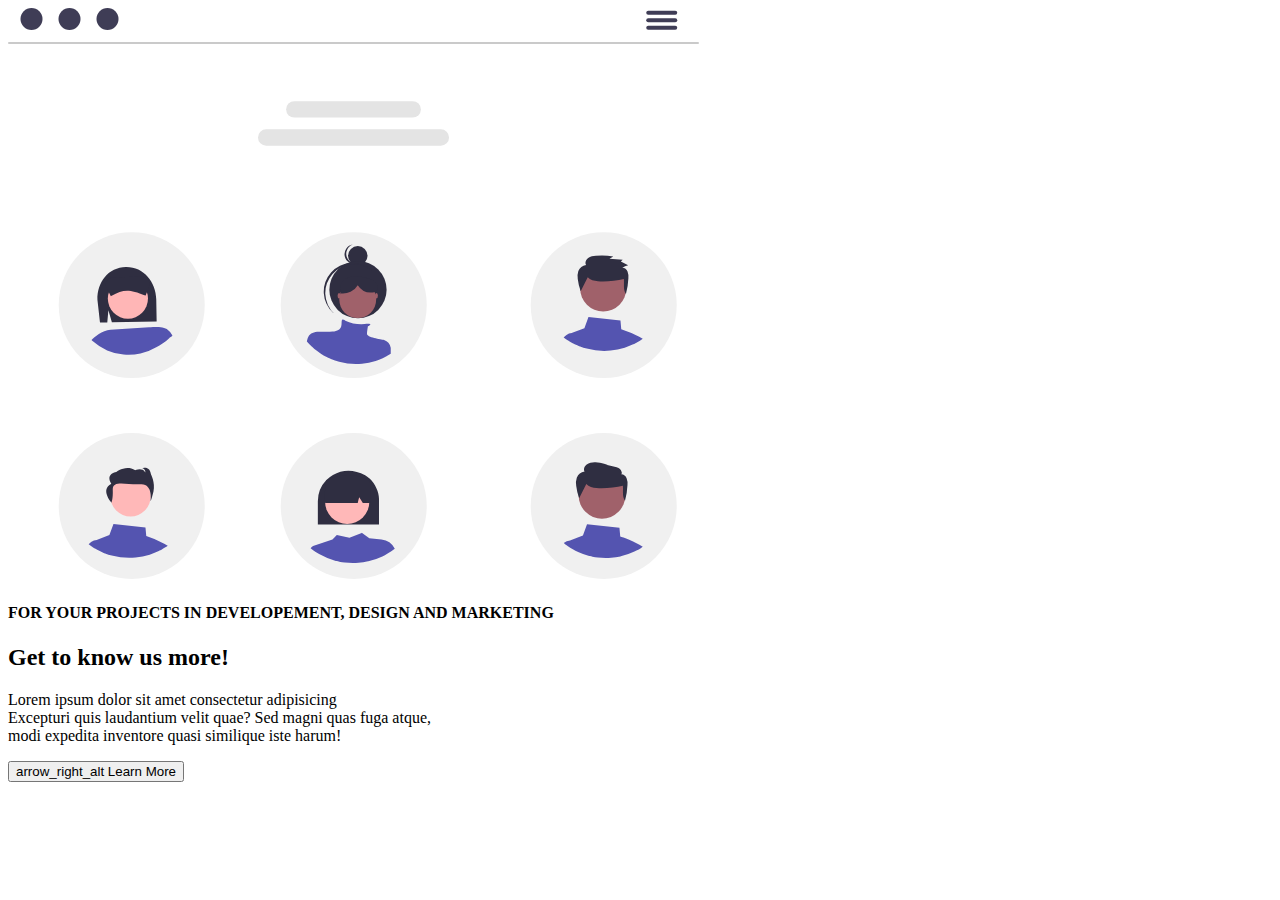
==== aboutus.html @ ddfd8846 "fix:moving about us sec to its own page" ====
<!DOCTYPE html>
<html lang="en">
<head>
    <meta charset="UTF-8">
    <meta name="viewport" content="width=device-width, initial-scale=1.0">
    <title>About Agency AR</title>
</head>
<body>
    <section id="about">
        <div class="img-container">
          <img
            src="./asset/imgs/undraw_about_us_page_re_2jfm.svg"
            alt="about us illustration"
          />
        </div>
        <div class="text-container">
          <h4>FOR YOUR PROJECTS IN DEVELOPEMENT, DESIGN AND MARKETING</h4>
          <h2>Get to know us more!</h2>
          <p>
            Lorem ipsum dolor sit amet consectetur adipisicing <br />
            Excepturi quis laudantium velit quae? Sed magni quas fuga atque,
            <br />
            modi expedita inventore quasi similique iste harum!
          </p>
          <button>
            <span class="material-symbols-rounded"> arrow_right_alt </span>Learn
            More
          </button>
        </div>
      </section>
    
</body>
</html>
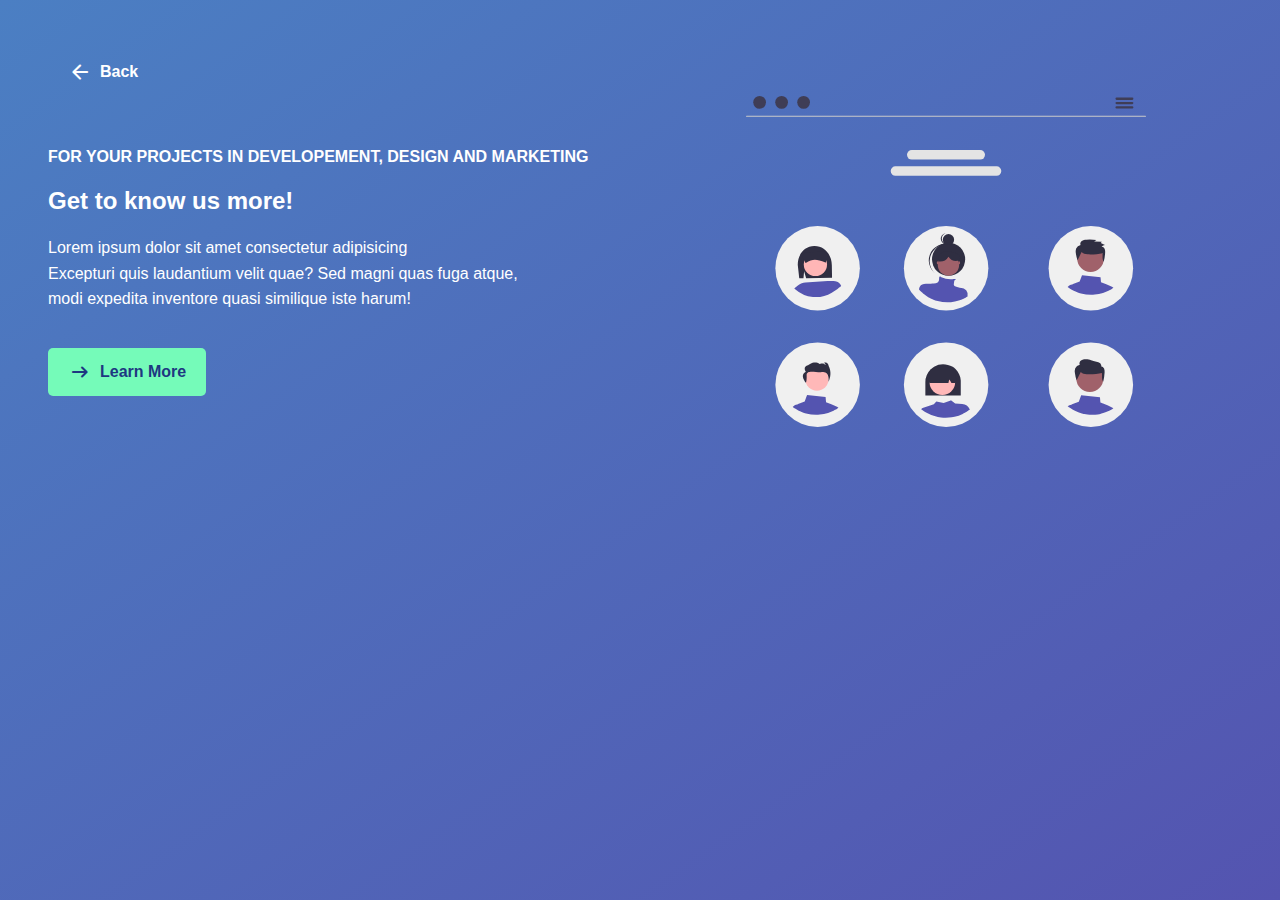
==== commit 8bf9cff7: "fix:headers and css link and back button" ====
--- a/aboutus.html
+++ b/aboutus.html
@@ -1,33 +1,43 @@
 <!DOCTYPE html>
 <html lang="en">
-<head>
-    <meta charset="UTF-8">
-    <meta name="viewport" content="width=device-width, initial-scale=1.0">
+  <head>
+    <meta charset="UTF-8" />
+    <meta name="viewport" content="width=device-width, initial-scale=1.0" />
+    <link
+      rel="stylesheet"
+      href="https://fonts.googleapis.com/css2?family=Material+Symbols+Rounded:opsz,wght,FILL,GRAD@20..48,100..700,0..1,-50..200"    >
+      <link rel="stylesheet" href="/asset/css/styles.css">
     <title>About Agency AR</title>
-</head>
-<body>
+  </head>
+
+  <body>
+    <header>
+      <button onclick="location.href='index.html'">
+        <span class="material-symbols-rounded"> arrow_back </span>Back
+      </button>
+    </header>
+
     <section id="about">
-        <div class="img-container">
-          <img
-            src="./asset/imgs/undraw_about_us_page_re_2jfm.svg"
-            alt="about us illustration"
-          />
-        </div>
-        <div class="text-container">
-          <h4>FOR YOUR PROJECTS IN DEVELOPEMENT, DESIGN AND MARKETING</h4>
-          <h2>Get to know us more!</h2>
-          <p>
-            Lorem ipsum dolor sit amet consectetur adipisicing <br />
-            Excepturi quis laudantium velit quae? Sed magni quas fuga atque,
-            <br />
-            modi expedita inventore quasi similique iste harum!
-          </p>
-          <button>
-            <span class="material-symbols-rounded"> arrow_right_alt </span>Learn
-            More
-          </button>
-        </div>
-      </section>
-    
-</body>
-</html>+      <div class="img-container">
+        <img
+          src="./asset/imgs/undraw_about_us_page_re_2jfm.svg"
+          alt="about us illustration"
+        />
+      </div>
+      <div class="text-container">
+        <h4>FOR YOUR PROJECTS IN DEVELOPEMENT, DESIGN AND MARKETING</h4>
+        <h2>Get to know us more!</h2>
+        <p>
+          Lorem ipsum dolor sit amet consectetur adipisicing <br />
+          Excepturi quis laudantium velit quae? Sed magni quas fuga atque,
+          <br />
+          modi expedita inventore quasi similique iste harum!
+        </p>
+        <button>
+          <span class="material-symbols-rounded"> arrow_right_alt </span>Learn
+          More
+        </button>
+      </div>
+    </section>
+  </body>
+</html>
--- a/asset/css/styles.css
+++ b/asset/css/styles.css
@@ -0,0 +1,143 @@
+html {
+  height: 100%;
+  background: linear-gradient(to bottom right, #4b7fc3, #5454b0);
+}
+
+body {
+  font-family: Lato, sans-serif;
+  color: #ffffff;
+  margin: 48px;
+}
+
+header nav {
+  display: flex;
+  align-items: center;
+  justify-content: space-between;
+  margin-bottom: 80px;
+}
+
+nav ul {
+  display: flex;
+  list-style: none;
+  justify-content: center;
+  padding: 0;
+  margin: 0;
+}
+
+nav ul li {
+  margin-right: 24px;
+}
+
+nav a {
+  text-decoration: none;
+  color: white;
+  font-weight: bold;
+}
+
+header nav div button {
+  margin-left: 8px;
+}
+
+.nav-container {
+  display: flex;
+  justify-content: space-between;
+  align-items: center;
+}
+
+.nav-links {
+  flex: 1;
+  display: flex;
+  justify-content: center;
+}
+
+.nav-links ul {
+  display: flex;
+  justify-content: center;
+  padding: 0;
+  margin: 0 auto;
+  list-style-type: none;
+}
+
+.nav-links l:not(:last-child) {
+  margin-right: 24px;
+}
+
+.material-icons {
+  vertical-align: middle;
+  margin-right: 24px;
+}
+
+button {
+  border: none;
+  padding: 12px 20px;
+  border-radius: 5px;
+  cursor: pointer;
+  font-weight: bold;
+  display: inline-flex;
+  align-items: center;
+  justify-content: center;
+  font-size: 16px;
+  line-height: 1;
+}
+
+.material-symbols-rounded {
+  display: inline-flex;
+  align-items: center;
+  justify-content: center;
+  font-size: 24px;
+  margin-right: 8px;
+  vertical-align: middle;
+}
+
+header button:nth-of-type(1) {
+  background: transparent;
+  color: white;
+}
+
+header button:nth-of-type(2) {
+  background: white;
+  color: #1e3781;
+}
+
+main > section > * + * {
+  margin-top: 24px;
+}
+
+main > section > button {
+  background-color: #75fbb9;
+  color: #1e3781;
+}
+
+h1 {
+  line-height: 1.4;
+  font-size: 32px;
+}
+
+p {
+  line-height: 1.6;
+  font-size: 16px;
+}
+/* abouts us section styles */
+#about {
+  display: flex;
+  flex-direction: row-reverse;
+  justify-content: space-between;
+  align-items: center;
+  margin-bottom: 80px;
+}
+.img-container {
+  display: flex;
+  margin-right: 40px;
+}
+img {
+  width: 400px;
+  margin-inline: auto;
+  margin-right: 46px;
+}
+.text-container button {
+  margin-top: 20px;
+}
+#about button {
+  background-color: #75fbb9;
+  color: #1e3781;
+}
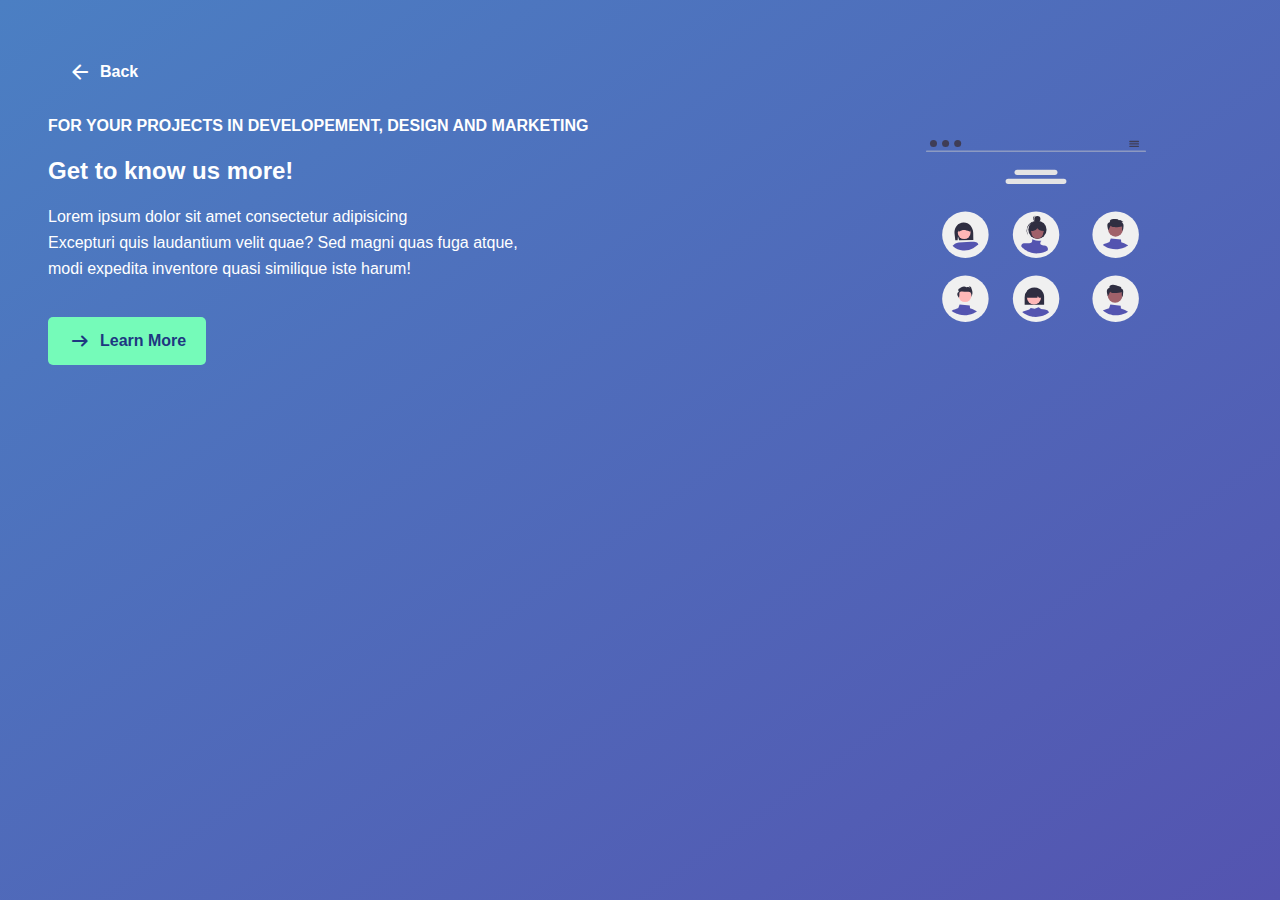
==== commit 6dbb5ae3: "fix:about us image" ====
--- a/aboutus.html
+++ b/aboutus.html
@@ -5,8 +5,9 @@
     <meta name="viewport" content="width=device-width, initial-scale=1.0" />
     <link
       rel="stylesheet"
-      href="https://fonts.googleapis.com/css2?family=Material+Symbols+Rounded:opsz,wght,FILL,GRAD@20..48,100..700,0..1,-50..200"    >
-      <link rel="stylesheet" href="/asset/css/styles.css">
+      href="https://fonts.googleapis.com/css2?family=Material+Symbols+Rounded:opsz,wght,FILL,GRAD@20..48,100..700,0..1,-50..200"
+    />
+    <link rel="stylesheet" href="/asset/css/styles.css" />
     <title>About Agency AR</title>
   </head>
 
@@ -20,6 +21,8 @@
     <section id="about">
       <div class="img-container">
         <img
+          width="220"
+          height="330"
           src="./asset/imgs/undraw_about_us_page_re_2jfm.svg"
           alt="about us illustration"
         />
--- a/asset/css/styles.css
+++ b/asset/css/styles.css
@@ -130,9 +130,12 @@
   margin-right: 40px;
 }
 img {
-  width: 400px;
-  margin-inline: auto;
-  margin-right: 46px;
+  /* width: 400px;
+  margin-inline: auto;*/
+  margin-right: 46px; 
+  display: block;
+  max-width: 100%;
+  height: auto;
 }
 .text-container button {
   margin-top: 20px;
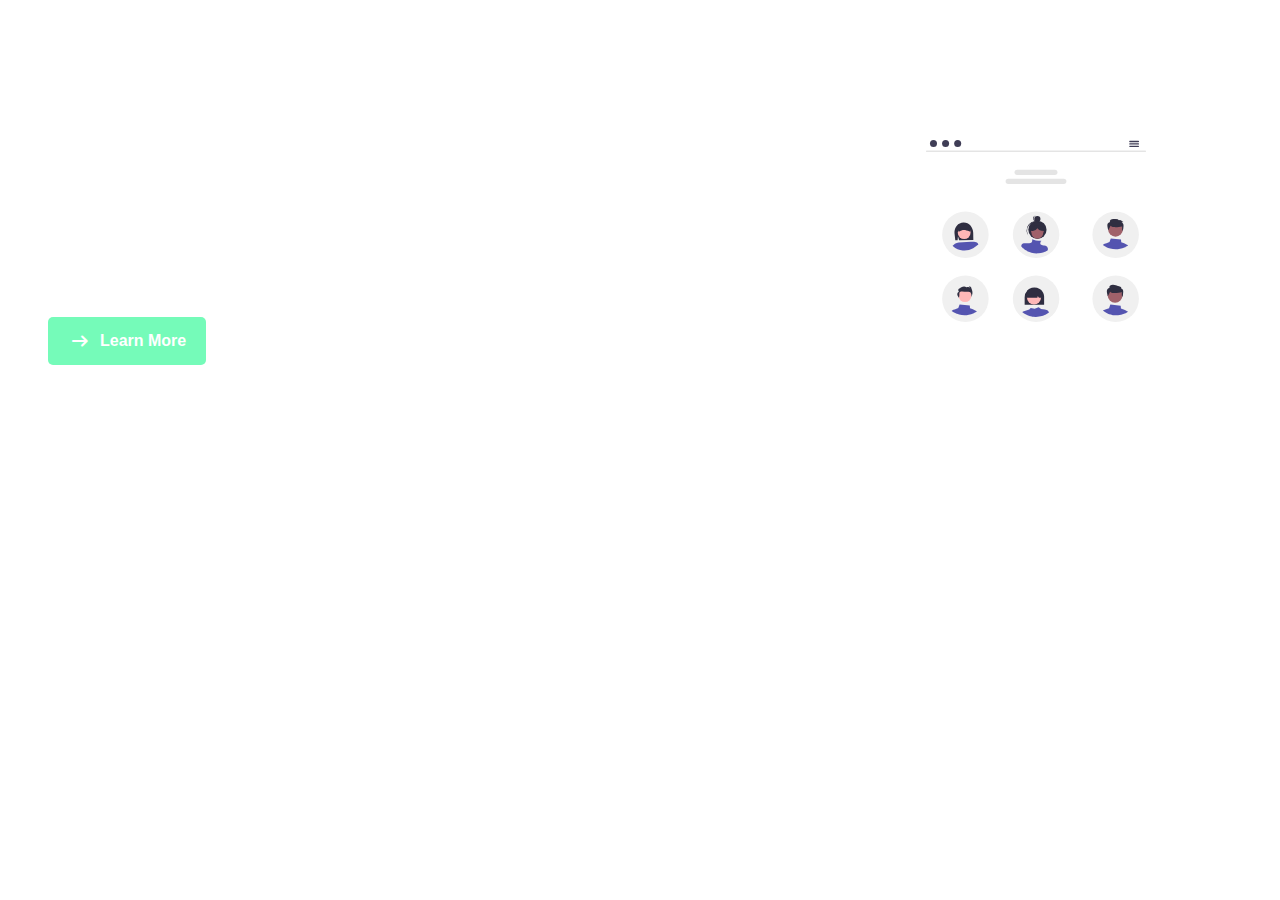
==== commit be69b0b0: "rename accent button" ====
--- a/aboutus.html
+++ b/aboutus.html
@@ -13,7 +13,10 @@
 
   <body>
     <header>
-      <button onclick="location.href='index.html'">
+      <button
+        onclick="location.href='index.html'"
+        class="text-button-icon-right"
+      >
         <span class="material-symbols-rounded"> arrow_back </span>Back
       </button>
     </header>
@@ -36,7 +39,7 @@
           <br />
           modi expedita inventore quasi similique iste harum!
         </p>
-        <button>
+        <button class="contatined-button-accent">
           <span class="material-symbols-rounded"> arrow_right_alt </span>Learn
           More
         </button>
--- a/asset/css/styles.css
+++ b/asset/css/styles.css
@@ -1,12 +1,26 @@
+@import url("../css/inputs.css");
+@import url("../css/cards.css");
+
+:root {
+  --primary-color: rgb(26, 26, 26);
+  --secondary-color:rgb(255, 255, 255);
+  --text-color-white:rgb(255, 255, 255);
+  --accent-color:rgba(117, 251, 185, 1);
+  --body-text-primary:rgb(26, 26, 26);
+	--body-text-scondary: rgb(96, 96, 96);
+  --form-input-border-color: rgb(0, 0, 0);
+}
+
 html {
-  height: 100%;
-  background: linear-gradient(to bottom right, #4b7fc3, #5454b0);
+	height: 100%;
 }
 
 body {
-  font-family: Lato, sans-serif;
-  color: #ffffff;
-  margin: 48px;
+	display: flex;
+	flex-direction: column;
+	font-family: Lato, sans-serif;
+	color: var(--text-color-white);
+	margin: 48px;
 }
 
 header nav {
@@ -30,12 +44,13 @@
 
 nav a {
   text-decoration: none;
-  color: white;
+  color: var(--text-color-white);
   font-weight: bold;
 }
 
 header nav div button {
-  margin-left: 8px;
+	margin-left: 8px;
+	display: inline;
 }
 
 .nav-container {
@@ -62,50 +77,12 @@
   margin-right: 24px;
 }
 
-.material-icons {
-  vertical-align: middle;
-  margin-right: 24px;
-}
-
-button {
-  border: none;
-  padding: 12px 20px;
-  border-radius: 5px;
-  cursor: pointer;
-  font-weight: bold;
-  display: inline-flex;
-  align-items: center;
-  justify-content: center;
-  font-size: 16px;
-  line-height: 1;
-}
-
-.material-symbols-rounded {
-  display: inline-flex;
-  align-items: center;
-  justify-content: center;
-  font-size: 24px;
-  margin-right: 8px;
-  vertical-align: middle;
-}
-
-header button:nth-of-type(1) {
-  background: transparent;
-  color: white;
-}
-
-header button:nth-of-type(2) {
-  background: white;
-  color: #1e3781;
+main{
+	flex: 1;
 }
 
 main > section > * + * {
   margin-top: 24px;
-}
-
-main > section > button {
-  background-color: #75fbb9;
-  color: #1e3781;
 }
 
 h1 {
@@ -117,6 +94,40 @@
   line-height: 1.6;
   font-size: 16px;
 }
+
+a {
+	text-decoration: none;
+	color: inherit;
+}
+
+a:hover, a:active, a:focus {
+	text-decoration: underline;
+	color: inherit;
+}
+
+.background-main {
+	background: var(--primary-color);
+	background-size: cover;
+	background-repeat: no-repeat;
+	background-position: center center;
+	height: 100svh;
+}
+
+.background-content {
+	background-image: url("../images/team.webp");
+	background-size: cover;
+	background-repeat: no-repeat;
+	background-position: center center;
+	height: 100svh;
+}
+
+
+/* Contact */
+.contact-header {
+	line-height: 0;
+}
+
+
 /* abouts us section styles */
 #about {
   display: flex;
@@ -137,10 +148,24 @@
   max-width: 100%;
   height: auto;
 }
-.text-container button {
-  margin-top: 20px;
+
+.body-secondary {
+	color: var(--body-text-scondary);
 }
-#about button {
-  background-color: #75fbb9;
-  color: #1e3781;
+
+footer {
+	background-color: var(--primary-color);
+	position: 0;
+	left: 0;
+	bottom: 0;
+  height: 100px;
+  width: 100vw;
+	position: relative;
+	left: 50%;
+  right: 50%;
+  transform: translateX(-50%);
+	padding: 24px;
+  color: var(--text-color-white);
+  text-align: center;
 }
+
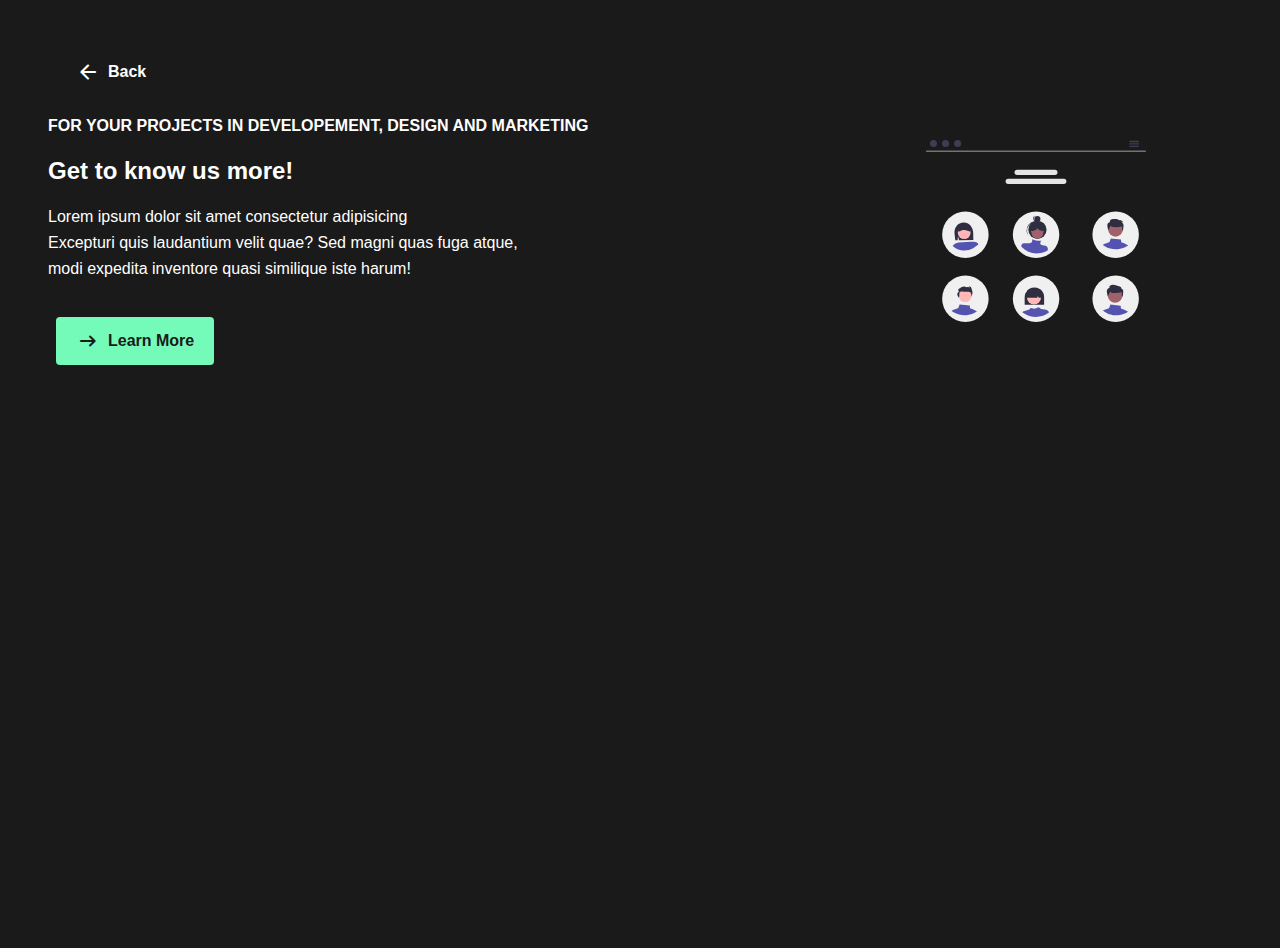
==== commit 68e875f7: "link about us" ====
--- a/aboutus.html
+++ b/aboutus.html
@@ -7,11 +7,11 @@
       rel="stylesheet"
       href="https://fonts.googleapis.com/css2?family=Material+Symbols+Rounded:opsz,wght,FILL,GRAD@20..48,100..700,0..1,-50..200"
     />
-    <link rel="stylesheet" href="/asset/css/styles.css" />
+    <link rel="stylesheet" href="/assets/css/styles.css" />
     <title>About Agency AR</title>
   </head>
 
-  <body>
+  <body class="background-main">
     <header>
       <button
         onclick="location.href='index.html'"
--- a/assets/css/styles.css
+++ b/assets/css/styles.css
@@ -0,0 +1,143 @@
+@import url("../css/inputs.css");
+@import url("../css/cards.css");
+
+:root {
+  --primary-color: rgb(26, 26, 26);
+  --secondary-color:rgb(255, 255, 255);
+  --accent-color:rgba(117, 251, 185, 1);
+	--body-text-scondary: rgb(96, 96, 96);
+	--font-stack: "Lato", sans-serif;
+}
+
+html {
+	height: 100%;
+}
+
+.nav-container {
+  display: flex;
+  align-items: center;
+  justify-content: space-between;
+  margin-bottom: 80px;
+}
+
+body {
+	display: flex;
+	flex-direction: column;
+	font-family: var(--font-stack);
+	color: var(--secondary-color);
+	margin: 48px;
+}
+
+.nav-links {
+  flex: 1;
+  display: flex;
+  justify-content: center;
+}
+
+.nav-menu {
+  display: flex;
+  justify-content: center;
+  padding: 0;
+  margin: 0 auto;
+  list-style-type: none;
+}
+
+.nav-page-link {
+	font-weight: 600;
+  margin-right: 32px;
+}
+
+/* this pushes the footer to the bottom, don't touch*/
+main{
+	flex: 1;
+}
+
+main > section > * + * {
+  margin-top: 24px;
+}
+
+h1 {
+  line-height: 1.4;
+  font-size: 32px;
+}
+
+p {
+  line-height: 1.6;
+  font-size: 16px;
+}
+
+a {
+	text-decoration: none;
+	color: var(--secondary-color);
+	color: inherit;
+}
+
+a:hover, a:active, a:focus {
+	text-decoration: underline;
+	color: inherit;
+}
+
+.background-main {
+	background: var(--primary-color);
+	background-size: cover;
+	background-repeat: no-repeat;
+	background-position: center center;
+	height: 100svh;
+}
+
+.background-content {
+	background-image: url("../images/team.webp");
+	background-size: cover;
+	background-repeat: no-repeat;
+	background-position: center center;
+	height: 100svh;
+}
+
+
+/* Contact */
+.contact-header {
+	line-height: 0;
+}
+
+
+/* abouts us section styles */
+#about {
+  display: flex;
+  flex-direction: row-reverse;
+  justify-content: space-between;
+  align-items: center;
+  margin-bottom: 80px;
+}
+.img-container {
+  display: flex;
+  margin-right: 40px;
+}
+img {
+  /* width: 400px;
+  margin-inline: auto;*/
+  margin-right: 46px; 
+  display: block;
+  max-width: 100%;
+  height: auto;
+}
+
+.body-secondary {
+	color: var(--body-text-scondary);
+}
+
+footer {
+	background-color: var(--primary-color);
+	position: 0;
+	left: 0;
+	bottom: 0;
+  height: 100px;
+  width: 100vw;
+	position: relative;
+	left: 50%;
+  right: 50%;
+  transform: translateX(-50%);
+	padding: 24px;
+  color: var(--text-color-white);
+  text-align: center;
+}
+
